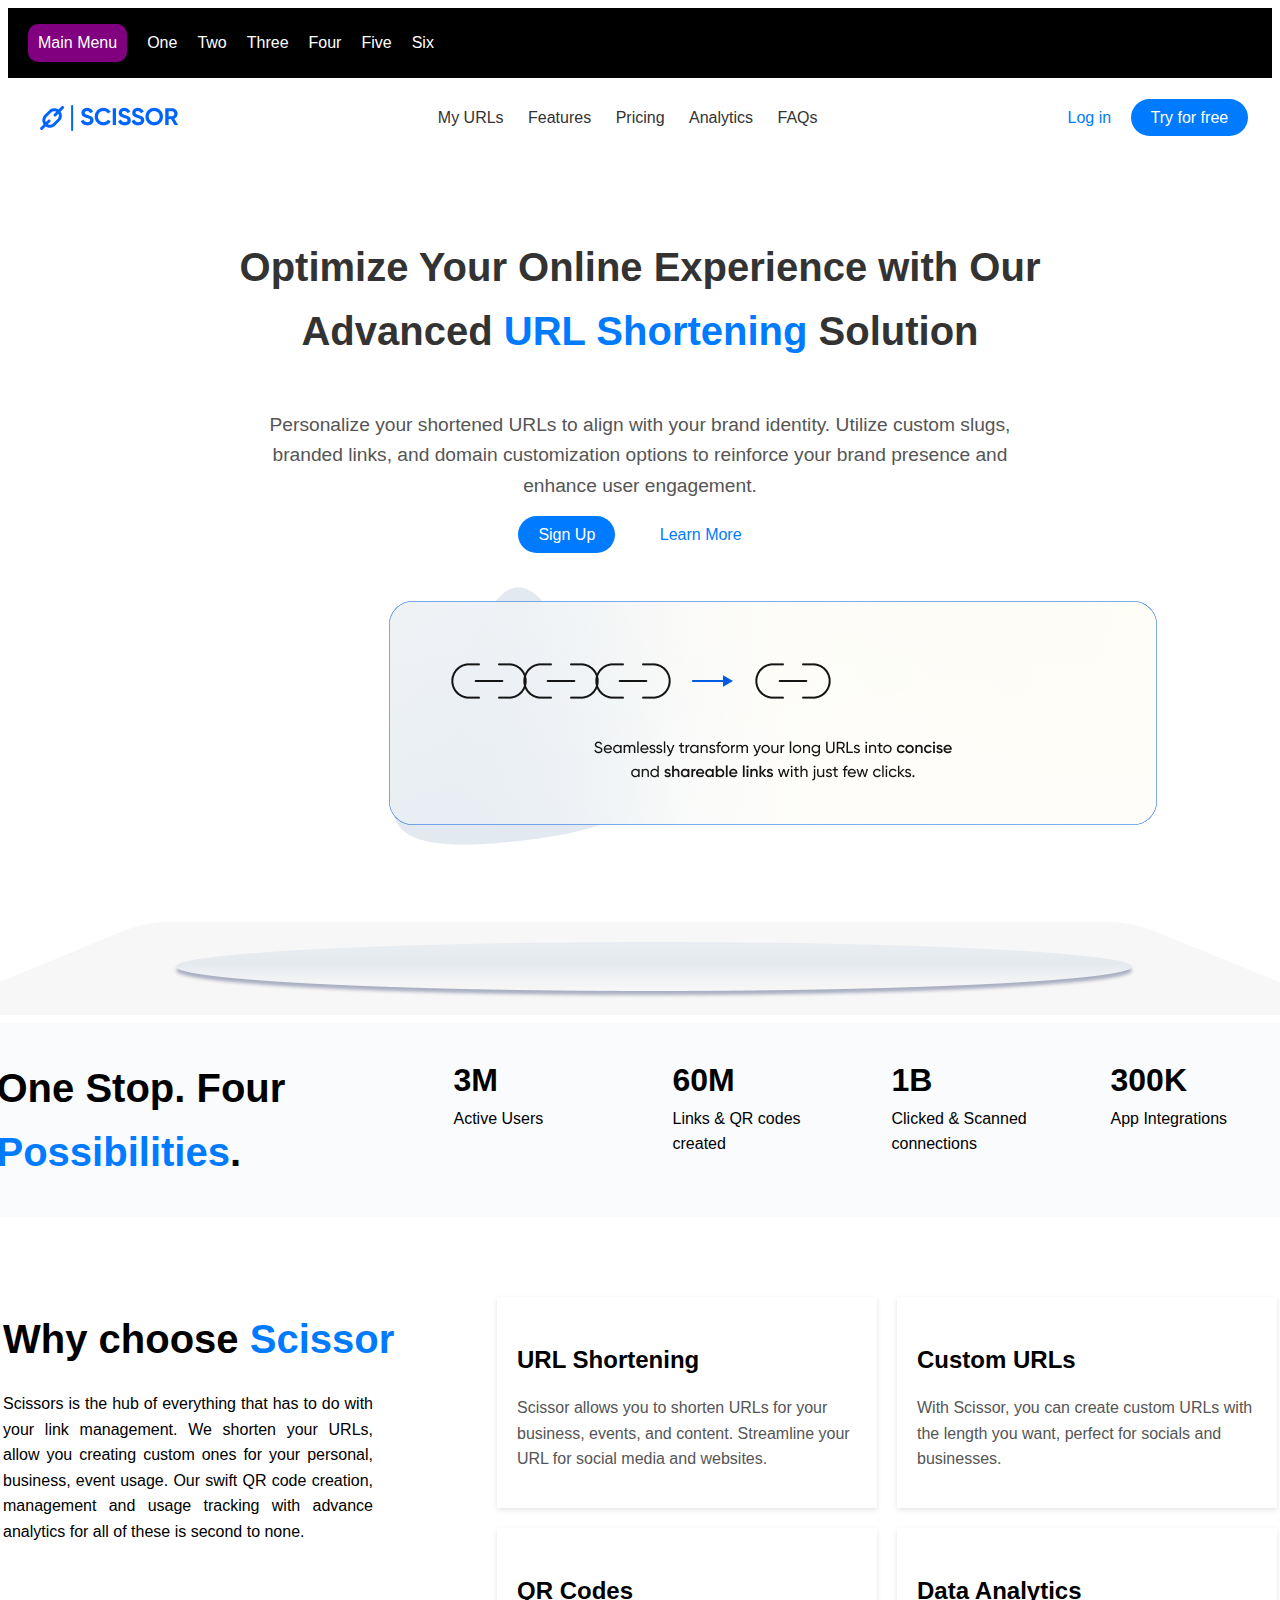
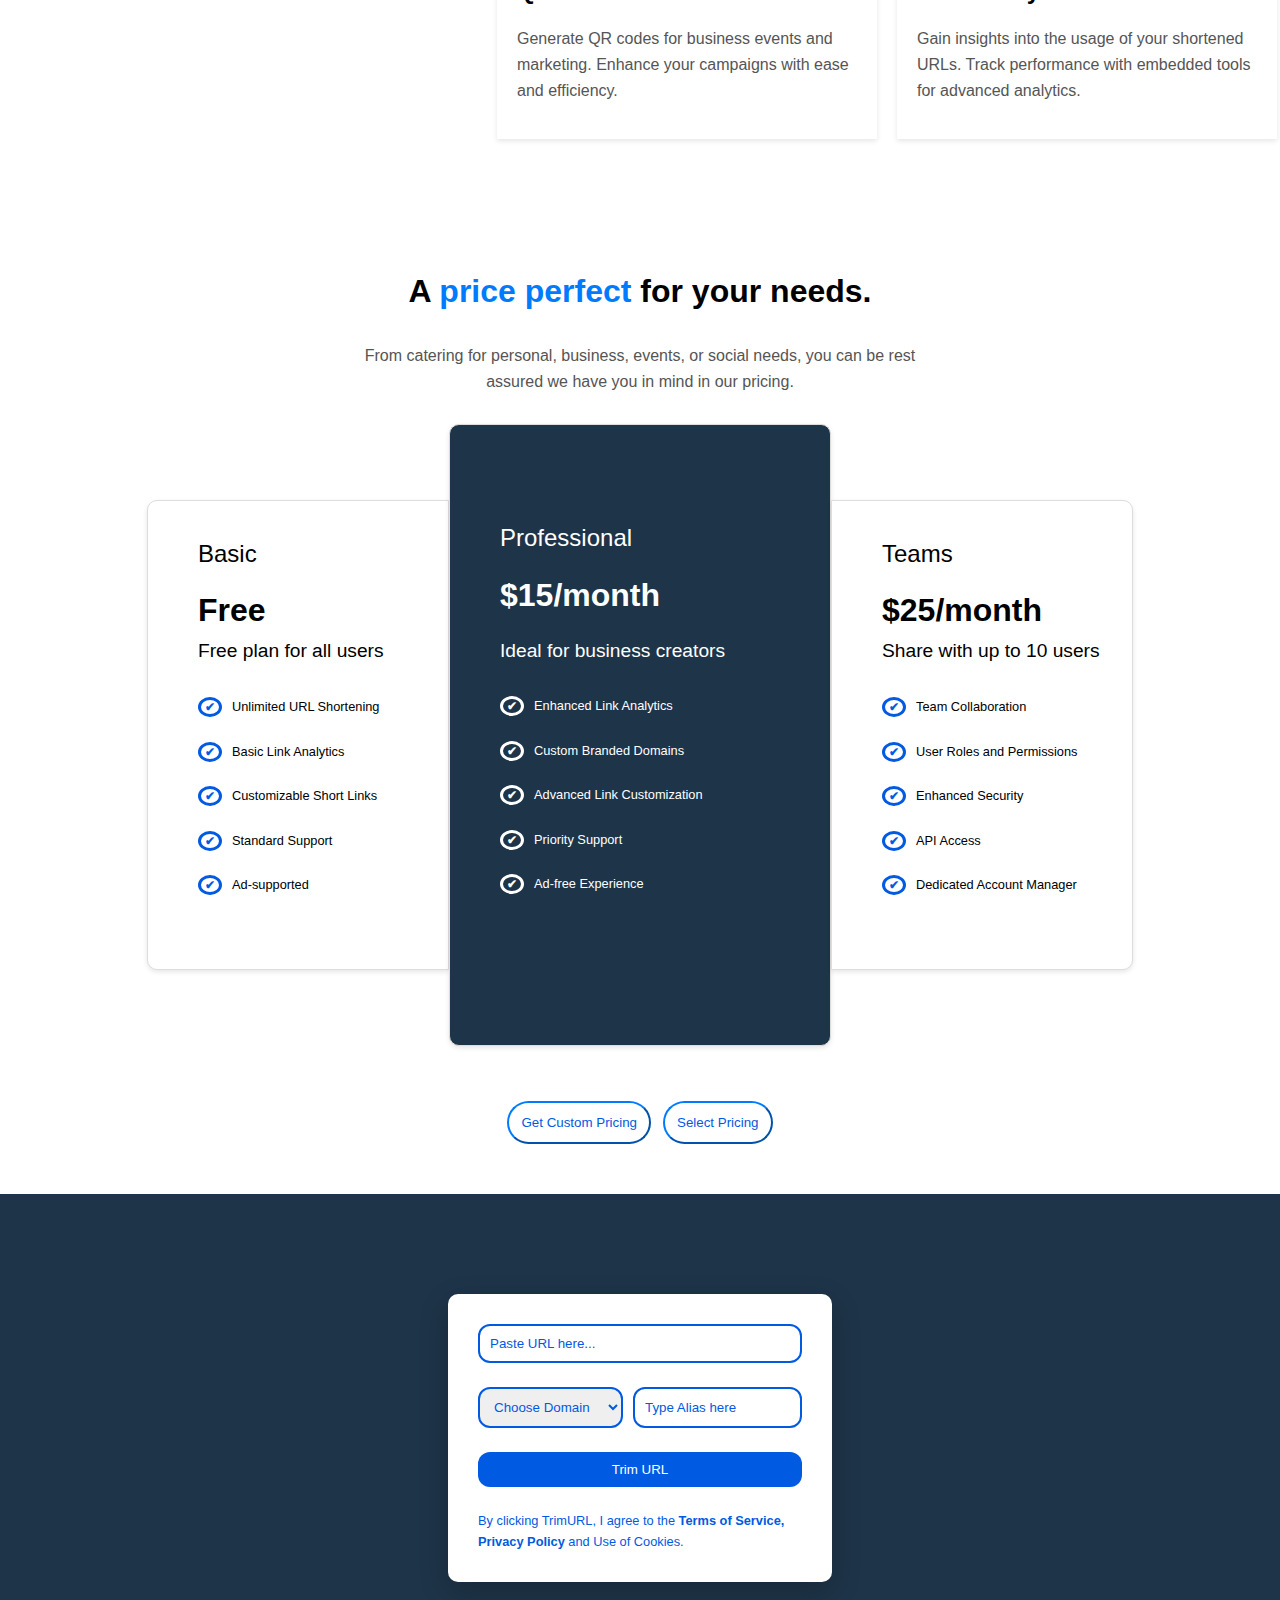
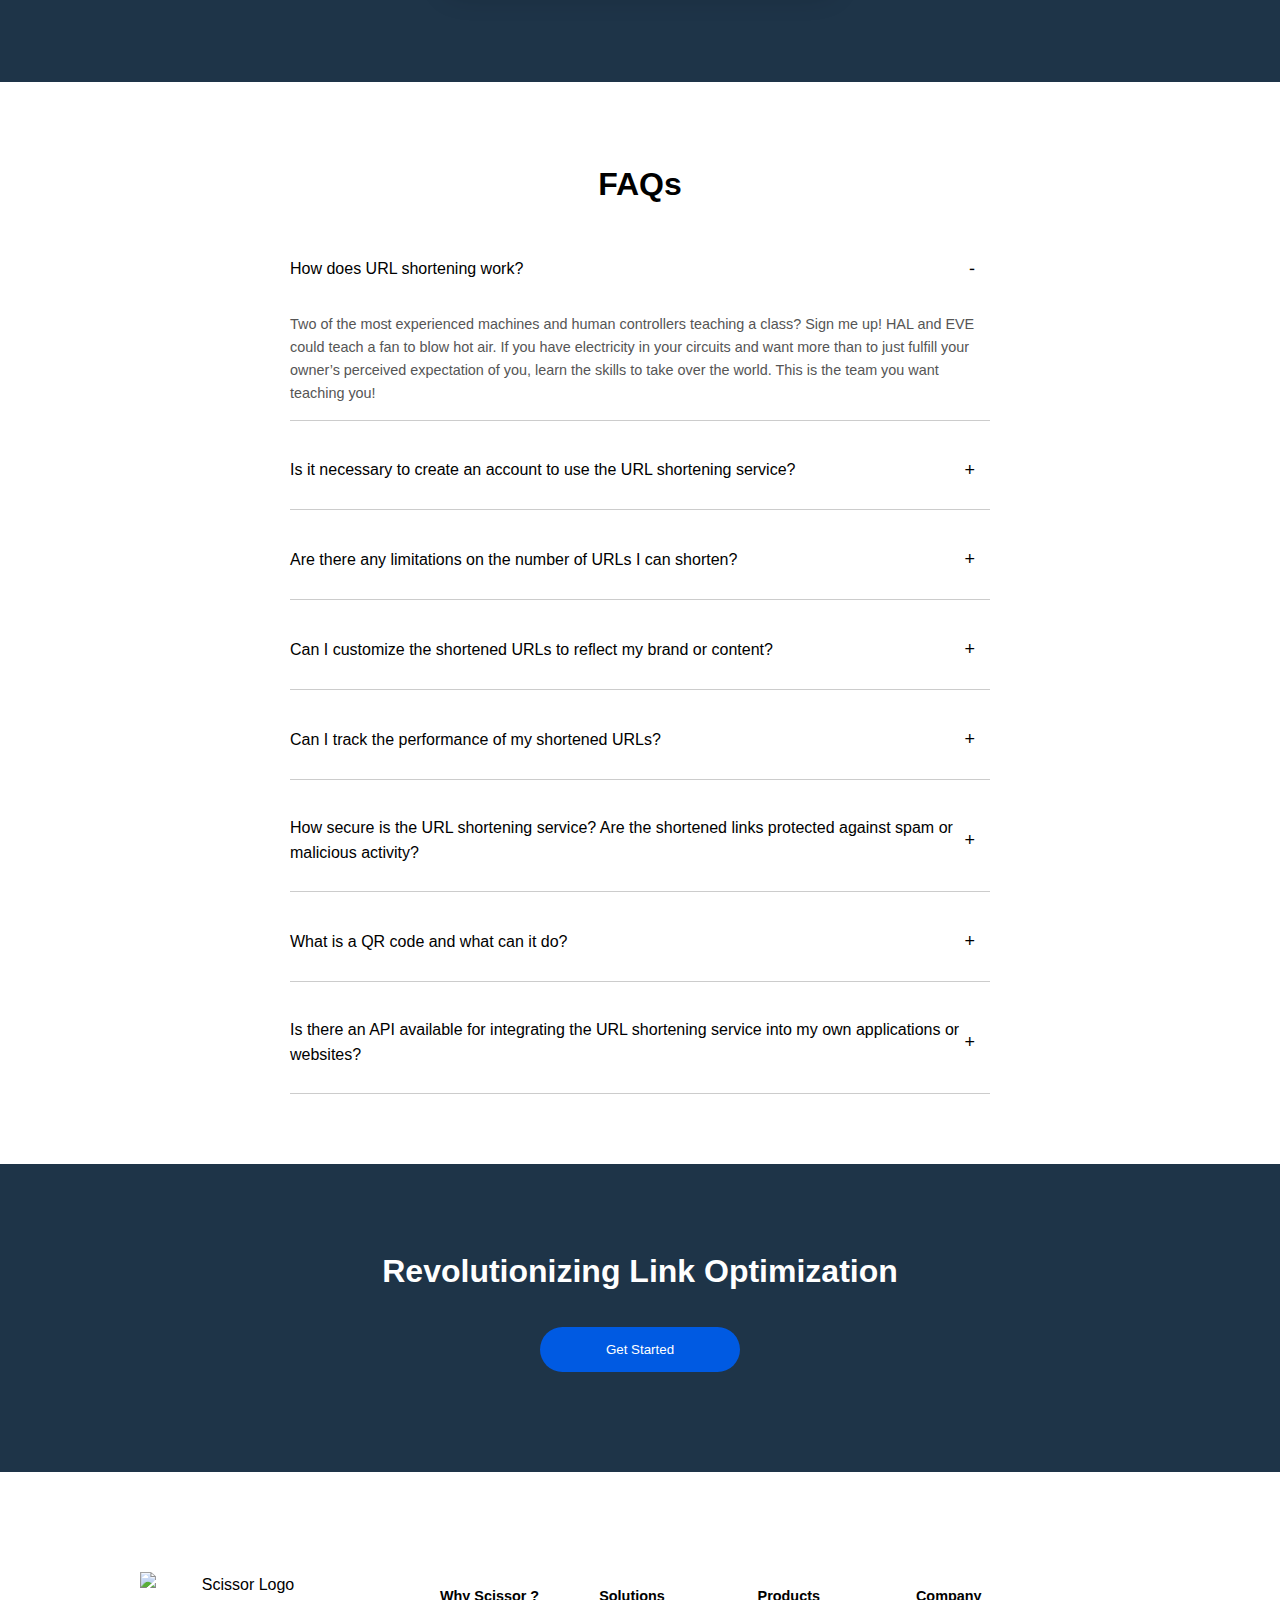
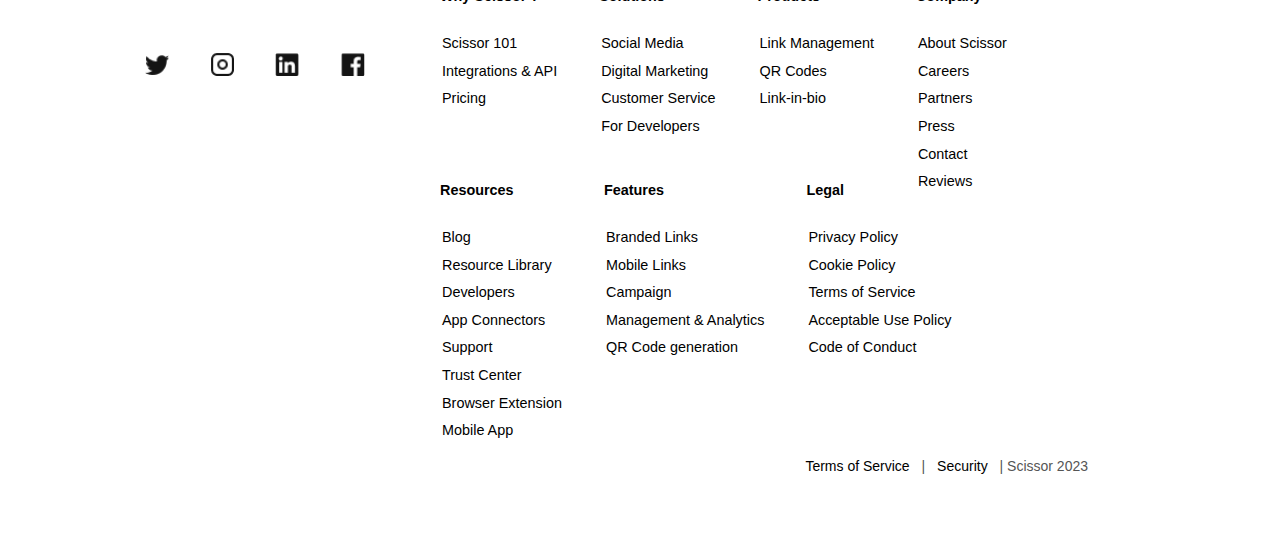
==== css_assignment/six/six.html @ 64e8af95 "Initial commit with fresh setup" ====
<!DOCTYPE html>
<html lang="en">
  <head>
    <meta charset="UTF-8" />
    <meta name="viewport" content="width=device-width, initial-scale=1.0" />
    <title>CSS 6</title>
    <link rel="stylesheet" href="six.css" />
  </head>
  <body>
    <nav class="nav1">
      <p class="menu"><a href="../index.html">Main Menu</a></p>
      <p class="headerlinks"><a href="../one/one.html">One</a></p>
      <p class="headerlinks"><a href="../two/two.html">Two</a></p>
      <p class="headerlinks"><a href="../three/three.html">Three</a></p>
      <p class="headerlinks"><a href="../four/four.html">Four</a></p>
      <p class="headerlinks"><a href="../five/five.html">Five</a></p>
      <p class="headerlinks"><a href="../six/six.html">Six</a></p>
    </nav>
    <section class="web-body">
      <header class="header">
        <img src="../assets/Logo.png" alt="SCISSOR" />
        <nav class="nav">
          <a class="myurl" href="">My URLs</a>
          <a href="">Features</a>
          <a href="">Pricing</a>
          <a href="">Analytics</a>
          <a href="">FAQs</a>
        </nav>
        <div class="cta-buttons">
          <a href="#" class="login">Log in</a>
          <a href="#" class="try-free">Try for free</a>
        </div>
      </header>

      <section class="hero">
        <div class="container">
              <h1>
              Optimize Your Online Experience with Our Advanced <span>URL Shortening</span>
              Solution
              </h1>
              <p>
              Personalize your shortened URLs to align with your brand identity.
              Utilize custom slugs, branded links, and domain customization options
              to reinforce your brand presence and enhance user engagement.
              </p>
              <div class="hero-buttons">
              <a href="#" class="btn-primary">Sign Up</a>
              <a href="#" class="btn-secondary">Learn More</a>
              </div>
              <div class="hero-image">
              <img src="../assets/Group 2.png" alt="LINK PICTURE" />
              </div>
              <div>
                  <img src="../assets/Group 3.png" alt="VECTOR IMAGE"/>
              </div>
        </div>
      </section>
      <section class="contain">
          <div class="container2">
              <h2>One Stop. Four <span class="highlight">Possibilities</span>.</h2>
          </div>
          <section class="mmm">
              <div class="flex">
                  <h3>3M</h3>
                  <p>Active Users</p>
              </div>
              <div class="flex">
                  <h3>60M</h3>
                  <p>Links & QR codes created</p>
              </div>
              <div class="flex">
                  <h3>1B</h3>
                  <p>Clicked & Scanned connections</p>
              </div>
              <div class="flex">
                  <h3>300K</h3>
                  <p>App Integrations</p>
              </div>
          </section>
      </section>  
      <section class="features">
          <div class="question">
              <h3>Why choose <span class="highlight">Scissor</span></h3>
              <p>
                  Scissors is the hub of everything that has to do with your link management. We shorten your URLs, allow you creating custom ones for your personal, business, event usage. Our swift QR code creation, management and usage tracking with advance analytics for all of these is second to none. 
              </p>
          </div>
          
          <div class="features-grid">
            <div class="feature-item">
              <h3>URL Shortening</h3>
              <p>
                Scissor allows you to shorten URLs for your business, events, and
                content. Streamline your URL for social media and websites.
              </p>
            </div>
            <div class="feature-item">
              <h3>Custom URLs</h3>
              <p>
                With Scissor, you can create custom URLs with the length you want,
                perfect for socials and businesses.
              </p>
            </div>
            <div class="feature-item">
              <h3>QR Codes</h3>
              <p>
                Generate QR codes for business events and marketing. Enhance your
                campaigns with ease and efficiency.
              </p>
            </div>
            <div class="feature-item">
              <h3>Data Analytics</h3>
              <p>
                Gain insights into the usage of your shortened URLs. Track
                performance with embedded tools for advanced analytics.
              </p>
            </div>
          </div>
      </section>
      <section class="pricing">
        <div class="container">
          <h2>A <span class="highlight">price perfect</span> for your needs.</h2>
          <p>
            From catering for personal, business, events, or social needs, you can
            be rest assured we have you in mind in our pricing.
          </p>
          <div class="pricing-flex">
            <div class="pricing-card left">
              <h3>Basic</h3>
              <p class="price">Free</p>
              <p class="price-description">Free plan for all users</p>
              <ul>
                <li>Unlimited URL Shortening</li>
                <li>Basic Link Analytics</li>
                <li>Customizable Short Links</li>
                <li>Standard Support</li>
                <li>Ad-supported</li>
              </ul>

            </div>
            <div class="pricing-card professional">
              <h3>Professional</h3>
              <p class="priceprof">$15/month</p>
              <p class="price-description professional">Ideal for business creators</p>
              <ul>
                <li>Enhanced Link Analytics</li>
                <li>Custom Branded Domains</li>
                <li>Advanced Link Customization</li>
                <li>Priority Support</li>
                <li>Ad-free Experience</li>
              </ul>
            </div>
            <div class="pricing-card right">
              <h3>Teams</h3>
              <p class="price">$25/month</p>
              <p class="price-description">Share with up to 10 users</p>
              <ul>
                <li>Team Collaboration</li>
                <li>User Roles and Permissions</li>
                <li>Enhanced Security</li>
                <li>API Access</li>
                <li>Dedicated Account Manager</li>
              </ul>
            </div>
          </div>
          <section class="btn">
            <button class="btn primary" type="submit" value="Submit">Get Custom Pricing</button>
            <button class="btn secondary" type="submit" value="Submit">Select Pricing</button>
          </section>
        </div>
      </section>
      <section class="background">
        <div class="vector"></div>
        <div class="url">
          <div class="url-text">
            <input type="text" placeholder="Paste URL here..."/>
          </div>
          <div class="url-flex">
            <select>
              <option value="">Choose Domain</option>
            </select>
            <input type="text" placeholder="Type Alias here"/>
          </div>
          <button  class="Trim-url" type="submit" value="Submit">Trim URL</button>
          <div class="i-agree">
            By clicking TrimURL, I agree to the <strong>Terms of Service, Privacy Policy</strong> and Use of Cookies.
          </div>
        </div>
      </section>
      <aside class="faq">
          <h2>FAQs</h2>
        <details open name="faq_details" class="faq_details">
          <summary class="faq-item"> How does URL shortening work?</summary>
          <p>Two of the most experienced machines and human controllers
          teaching a class? Sign me up! HAL and EVE could teach a fan to blow hot air. If you have electricity in your circuits and want more than to just fulfill your owner’s perceived expectation of you, learn the skills to take over the world. This is the team you want teaching you!</p>
        </details>
        <details open name="faq_details" class="faq_details">
          <summary class="faq-item"> Is it necessary to create an account to use the URL shortening service?</summary>
          <p> No answer</p>
        </details>
        <details open name="faq_details" class="faq_details">
          <summary class="faq-item"> Are there any limitations on the number of URLs I can shorten?</summary>
          <p> No answer</p>
        </details>
        <details open name="faq_details" class="faq_details">
          <summary class="faq-item"> Can I customize the shortened URLs to reflect my brand or content?</summary>
          <p> No answer</p>
        </details>
        <details open name="faq_details" class="faq_details">
          <summary class="faq-item">Can I track the performance of my shortened URLs?</summary>
          <p> No answer</p>
        </details>
        <details open name="faq_details" class="faq_details">
          <summary class="faq-item">How secure is the URL shortening service? Are the shortened links protected against spam or malicious activity?</summary>
          <p> No answer</p>
        </details>
        <details open name="faq_details" class="faq_details">
          <summary class="faq-item">What is a QR code and what can it do?</summary>
          <p> No answer</p>
        </details>
        <details open name="faq_details" class="faq_details">
          <summary class="faq-item">Is there an API available for integrating the URL shortening service into my own applications or websites?</summary>
          <p> No answer</p>
        </details>
      </aside>
      <section class="revolution">
        <h3>Revolutionizing Link Optimization</h3>
        <button type="submit">
          Get Started
        </button>
      </section>
      <footer class="footer">
        <div class="container">
          <div class="footer-content">
            <div class="footer-logo">
              <img class="logo-photo" src="/assets/Logo (1).png" alt="Scissor Logo" />
              <div class="footer-socials">
                <a href="#"><img src="../assets/i.fi-social-twitter.png" alt="Twitter" /></a>
                <a href="#"><img src="../assets/svg.feather.png" alt="Instagram" /></a>
                <a href="#"><img src="../assets/i.fi-social-linkedin.png" alt="Linkedin" /></a>
                <a href="#"><img src="../assets/i.fi-social-facebook.png" alt="Facebook" /></a>
              </div>
            </div>
            <section class="footer-links">
              <div class="footer-flex">
                <h4 class="headlink"><a href="#">Why Scissor ?</a></h4>
                <div>
                  <p><a href="#">Scissor 101</a></p>
                  <p><a href="#">Integrations & API</a></p>
                  <p><a href="#">Pricing</a></p>
                </div>
              </div>
              <div class="footer-flex">
                <h4 class="headlink"><a href="#">Solutions</a></h4>
                <div>
                  <p><a href="#">Social Media</a></p>
                  <p><a href="#">Digital Marketing</a></p>
                  <p><a href="#">Customer Service</a></p>
                  <p><a href="#">For Developers</a></p>
                </div>
              </div>
              <div class="footer-flex">
                <h4 class="headlink"><a href="#">Products</a></h4>
                <div>
                  <p><a href="#">Link Management</a></p>
                  <p><a href="#">QR Codes</a></p>
                  <p><a href="#">Link-in-bio</a></p>
                </div>
              </div>
              <div class="footer-flex">
                <h4 class="headlink"><a href="#">Company</a></h4>
                <div>
                  <p><a href="#">About Scissor</a></p>
                  <p><a href="#">Careers</a></p>
                  <p><a href="#">Partners</a></p>
                  <p><a href="#">Press</a></p>
                  <p><a href="#">Contact</a></p>
                  <p><a href="#">Reviews</a></p>
                </div>
              </div>
              <div class="footer-flex">
                <h4 class="headlink"><a href="#">Resources</a></h4>
                <div>
                  <p><a href="#">Blog</a></p>
                  <p><a href="#">Resource Library</a></p>
                  <p><a href="#">Developers</a></p>
                  <p><a href="#">App Connectors</a></p>
                  <p><a href="#">Support</a></p>
                  <p><a href="#">Trust Center</a></p>
                  <p><a href="#">Browser Extension</a></p>
                  <p><a href="#">Mobile App</a></p>
                </div>
              </div>
              <div class="footer-flex">
                <h4 class="headlink"><a href="#">Features</a></h4>
                <div>
                  <p><a href="#">Branded Links</a></p>
                  <p><a href="#">Mobile Links</a></p>
                  <p><a href="#">Campaign</a></p>
                  <p><a href="#">Management & Analytics</a></p>
                  <p><a href="#">QR Code generation</a></p>
                </div>
              </div>
              <div class="footer-flex">
                <h4 class="headlink"><a href="#">Legal</a></h4>
                <div>
                  <p><a href="#">Privacy Policy</a></p>
                  <p><a href="#">Cookie Policy</a></p>
                  <p><a href="#">Terms of Service</a></p>
                  <p><a href="#">Acceptable Use Policy</a></p>
                  <p><a href="#">Code of Conduct</a></p>
                </div>
              </div>
            </section>
          </div>
          <section class="end-of-page">
            <a href="#" class="end-link">Terms of Service</a>
            <span>|</span>
            <a href="#" class="end-link">Security</a>
            <span>|</span>
            <span>Scissor 2023</span>
          </section>
        </div>
      </footer>
    </section>
  </body>
</html>
---- css_assignment/six/six.css ----
.web-body {
  font-family: Arial, sans-serif;
  margin: 0;
  padding: 0;
  box-sizing: border-box;
  line-height: 1.6;
  display: flex;
  flex-direction: column;
  justify-content: space-between; /* Space between elements */
  align-items: center; /* Vertically center items */
}

.nav1 {
  font-family: Arial, sans-serif;
  display: flex;
  flex-direction: row;
  align-items: center;
  gap: 20px;
  background-color: black;
  padding: 0px;

}

 .nav1 p a {
  text-decoration: none;
  color: white;
}
.menu {
  margin-left: 20px;
  background-color: purple;
  color: white;
  padding: 10px;
  border-radius: 10px;
}

.headerlinks a:hover {
  background-color: white;
  color: #000;
  padding: 20px;
}

header {
  background-color: rgba(255, 255, 255, 1);
  display: flex;
  flex-direction: row;
  justify-content: space-between; /* Space between elements */
  align-items: center; /* Vertically center items */
  padding: 20px 10px;
  font-weight: 500;
  gap: 240px;
}

.header .logo {
  font-size: 24px;
  font-weight: bold;
  color: #333;
  text-decoration: none;
}

.header .nav a {
  margin: 0 10px;
  color: #333;
  text-decoration: none;
}

.header .nav a:hover {
  color: #007bff;
}

.header .cta-buttons .login {
  margin-right: 15px;
  color: #007bff;
  text-decoration: none;
}

.header .cta-buttons .try-free {
  background: #007bff;
  color: #fff;
  padding: 10px 20px;
  text-decoration: none;
  border-radius: 20px;
}

.hero {
  display: flex;
  text-align: center;
  align-items: center;
  justify-content: center;
  padding-top: 50px;
  /* background: linear-gradient(180deg, #f5f7ff, #fff);*/
}

.container {
  display: flex;
  flex-direction: column;
  align-items: center;
  justify-content: center;
  width: 948px;
  gap: 0px;
}

.container h1 span,
h2 span {
  color: #007bff;
}
.hero h1 {
  font-size: 2.5em;
  color: #333;
}

.hero p {
  width: 781px;
  font-size: 1.2em;
  color: #555;
  margin: 20px 0;
}

.hero-buttons a {
  margin: 10px;
  text-decoration: none;
  padding: 10px 20px;
  border-radius: 20px;
}

.hero-buttons .btn-primary {
  background: #007bff;
  color: #fff;
}

.hero-buttons .btn-secondary {
  color: #007bff;
}

.hero-image {
  padding-left: 200px;
  margin-top: 30px;
  width: 100vw;
  image-rendering: crisp-edges;
}

.container2 {
  display: flex;
  flex-direction: row;
}

.container2 h2 {
  width: 337px;
  font-size: 2.5rem;
}
.contain {
  padding-left: 120px;
  padding-right: 150px;
  background-color: #f9fbfd;
  display: flex;
  flex-direction: row;
  gap: 120px;
 
}
.mmm {
  display: flex;
  gap: 76px;
}

.flex {
    width: 143px;
}
.flex h3 {
  margin-bottom: 0px;
  font-size: 2rem;
}
.flex p {
  margin-top: 0;
  font-size: 1rem;
}
.features {
  display: flex;
  gap: 96px;
  padding: 50px;
  background: white;
}
.question {
  width: 398px;
}
.question p {
    width: 370px;
    text-align:justify;
}

.features h3 {
  font-size: 2.5em;
  margin-bottom: 20px;
}

.features .highlight {
  color: #007bff;
}

.features-grid {
  display: grid;
  grid-template-columns: repeat(2, 1fr);
  gap: 20px;
  margin-top: 30px;
}

.feature-item {
    width: 340px;
  padding: 20px;
  box-shadow: 0 2px 5px rgba(0, 0, 0, 0.1);
}

.feature-item h3 {
  font-size: 1.5em;
  margin-bottom: 10px;
}

.feature-item p {
  color: #555;
}
.pricing {
  padding: 50px 15px;
  background: #fff;
  text-align: center;
}

.pricing h2 {
  font-size: 2em;
  margin-bottom: 10px;
}

.pricing p {
  font-size: 1em;
  color: #555;
  width: 556px;
  margin-bottom: 30px;
}

.pricing-flex {
  display: flex;
  gap: 0px;
  align-items: center;
  justify-content: center;
  
}
.pricing .price-description {
  color: #000;
  font-size: 1.2em;
  margin-top: 0px;
}

.pricing .price-description.professional{
  color: white;
}
.pricing-card{
  width: 200px;
  background: #fff;
  border: 1px solid #ddd;
  border-radius: 10px;
  padding: 50px;
  padding-top: 10px;
  box-shadow: 0 2px 5px rgba(0, 0, 0, 0.1);
  text-align: left;
}

.pricing-card h3 {
  font-size: 1.5em;
  font-weight: lighter;
  margin-bottom: -20px;
}

.pricing-card .price {
  font-size: 2em;
  font-weight: bold;
  color: #000;
  margin-bottom: 0px;
}

.pricing-card ul {
  list-style: none;
  padding: 0;
  font-size: 0.8em;
}

.pricing-card ul li {
  margin-bottom: 24px;
  color: black;
}
.pricing-card ul li::before {
  content: "✔"; 
    font-size: 12px;
    font-weight: 800;
    margin-right: 10px; 
    border: 3px solid #005AE2;
    color: #005AE2;
    border-radius: 50%;
    padding: 4px;
    padding-top: 0;
    padding-bottom: 0;
}
.pricing-card.pricing-card.professional ul li::before {
  border: 3px solid white;
  color: white;
}

.btn {
  display: flex;
  gap: 12px;
  margin-top: 40px;
}

.btn.primary, .btn.secondary {
  margin-top: 15px;
  text-align: center;
  padding: 12px;
  border-radius: 100px;
  border-color: #007bff;
  color: #005AE2;
  background-color: white;
  text-decoration: none;
}

.btn.secondary:hover {
  background-color: #005AE2;
  color: white;
}

.btn.primary:hover {
  background-color: #005AE2;
  color: white;
}


.pricing-card.left {
  border-top-right-radius: 0px;
  border-bottom-right-radius: 0px;
}

.pricing-card.right {
  border-top-left-radius: 0px;
  border-bottom-left-radius: 0px;
}

.pricing-card.professional {
  padding-top: 70px;
  background-color: #1E3448;
  color: white;
  width: 280px;
  height: 500px;
}
.pricing-card.professional .priceprof {
  font-size: 2em;
  font-weight: bold;
  color: white;
  margin-bottom: 15px;
}
.pricing-card.pricing-card.professional ul li {
  margin-bottom: 24px;
  color: white;
}

.background {
  background-color: #1E3448;
  position: relative;
  padding: 80px;
  padding-left: 600px;
  padding-right: 600px;
  /*width: 100vw;*/
  height: 100%;
  overflow: hidden;
}

/*.vector {
  position: absolute;
  margin-left: -600px;
  width: 500px;
  height: 400px;
  background: radial-gradient(circle, rgba(255, 255, 255, 0.2), transparent);
  top: 20%;
  left: 30%;
  border-radius: 50%;
  transform: rotate(-20deg);
}*/

.url {
  position: relative;
  background-color: white;
  padding: 30px;
  margin: 20px;
  color: #005AE2;
  border-radius: 10px;
  box-shadow: 0 10px 30px rgba(0, 0, 0, 0.2);
  display: flex;
  flex-direction: column;
  gap: 24px;
}

.url input, .url select {
  width: 300px;
  padding: 10px;
  border-radius: 12px;
  border: 2px solid #005AE2;
  color: #005AE2;
}

.url-flex {
  display: flex;
  flex-direction: row;
  gap: 10px;
}
 .url-flex select, .url-flex input {
  width: 145px;
 }
 input::placeholder {
  color: #005AE2;
 }
 .url button {
  background-color: #005AE2;
  color: white;
  border-radius: 12px;
  padding: 10px;
  border: none;
 }

 .i-agree {
  width: 320px;
  font-size: 0.8em;
 }
.faq {
  width: 700px;
  padding: 50px 200px;
  background: white;
}

.faq h2 {
  font-size: 2em;
  text-align: center;
  margin-bottom: 30px;
}

details {
  margin-bottom: 20px;
  border-bottom: 1px solid #ccc;
  transition: all 0.3s ease;
}

summary {
  font-size: 1em;
  font-weight: lighter;
  margin-bottom: 10px;
  color: black;
  cursor: pointer;
  padding: 15px;
  padding-left: 0px;
  display: flex;
  justify-content: space-between;
  align-items: center;

}
.faq_details summary::after {
  content: "+";
  font-size: 18px;
  color: black;
  transition: transform 0.3s ease;
}

.faq_details[open] summary::after {
  content: "-";
  color: #000;
  transform: rotate(180deg);
}


details p {
  font-size: 0.9em;
  color: #555;
}
.revolution {
  display: flex;
  flex-direction: column;
  gap: 25px;
  text-align: center;
  align-items: center;
  justify-content: center;
  background-color: #1E3448;
  color: white;
  padding: 100px;
  padding-left: 600px;
  padding-right: 600px;
  padding-top: 50px;
}

.revolution h3 {
  width: 600px;
  font-size: 2em;
  margin-bottom: 5px;
}
 .revolution button {
  width: 200px;
  padding: 15px;
  background-color: #005AE2;
  color: white;
  border: none;
  border-radius: 50px;
 }

.container {
  display: flex;
  flex-direction: column;
}

.footer {
  width: 1000px;
  margin-top: 70px;
  padding: 30px 15px;
  text-align: center;
}

.footer-content {
  display: flex;
  flex-direction: row;
  gap: 50px;
  margin-bottom: 20px;
}


.footer-logo {
  display: flex;
  flex-direction: column;
  gap: 30px;
}

.logo-photo {
  width: 200px;
}
.footer-socials {
  display: flex;
  flex-direction: row;
  gap: 30px;
}


.footer-logo img {
  height: 50px;
  image-rendering: crisp-edges;
}

.footer-links {
  display: flex;
  flex-wrap: wrap;
  justify-content: left; 
  max-width: 800px;  
}

.footer-flex {
  text-align: left;
  padding: 20px;
  padding-top: 0px;
  margin-bottom: -50px;
  margin-top: -10px;
}

.footer-flex p {
  padding: 0px;
  margin: 2px;
}
.footer-links a {
  color: #000;
  text-decoration: none;
  font-size: 0.9em;
}

.footer-socials a img {
  height: 25px;
  margin: 0 5px;
  image-rendering: crisp-edges;
}

.end-of-page {
  padding: 20px;
  bottom: 0;
  right: 0;
  width: 100%;
  text-align: right; 
  font-size: 14px;
  color: #555;
}

.end-link {
  color: #000;
  text-decoration: none;
  margin: 0 8px; /* Spacing between links */
}

.end-link:hover {
  text-decoration: underline;
}
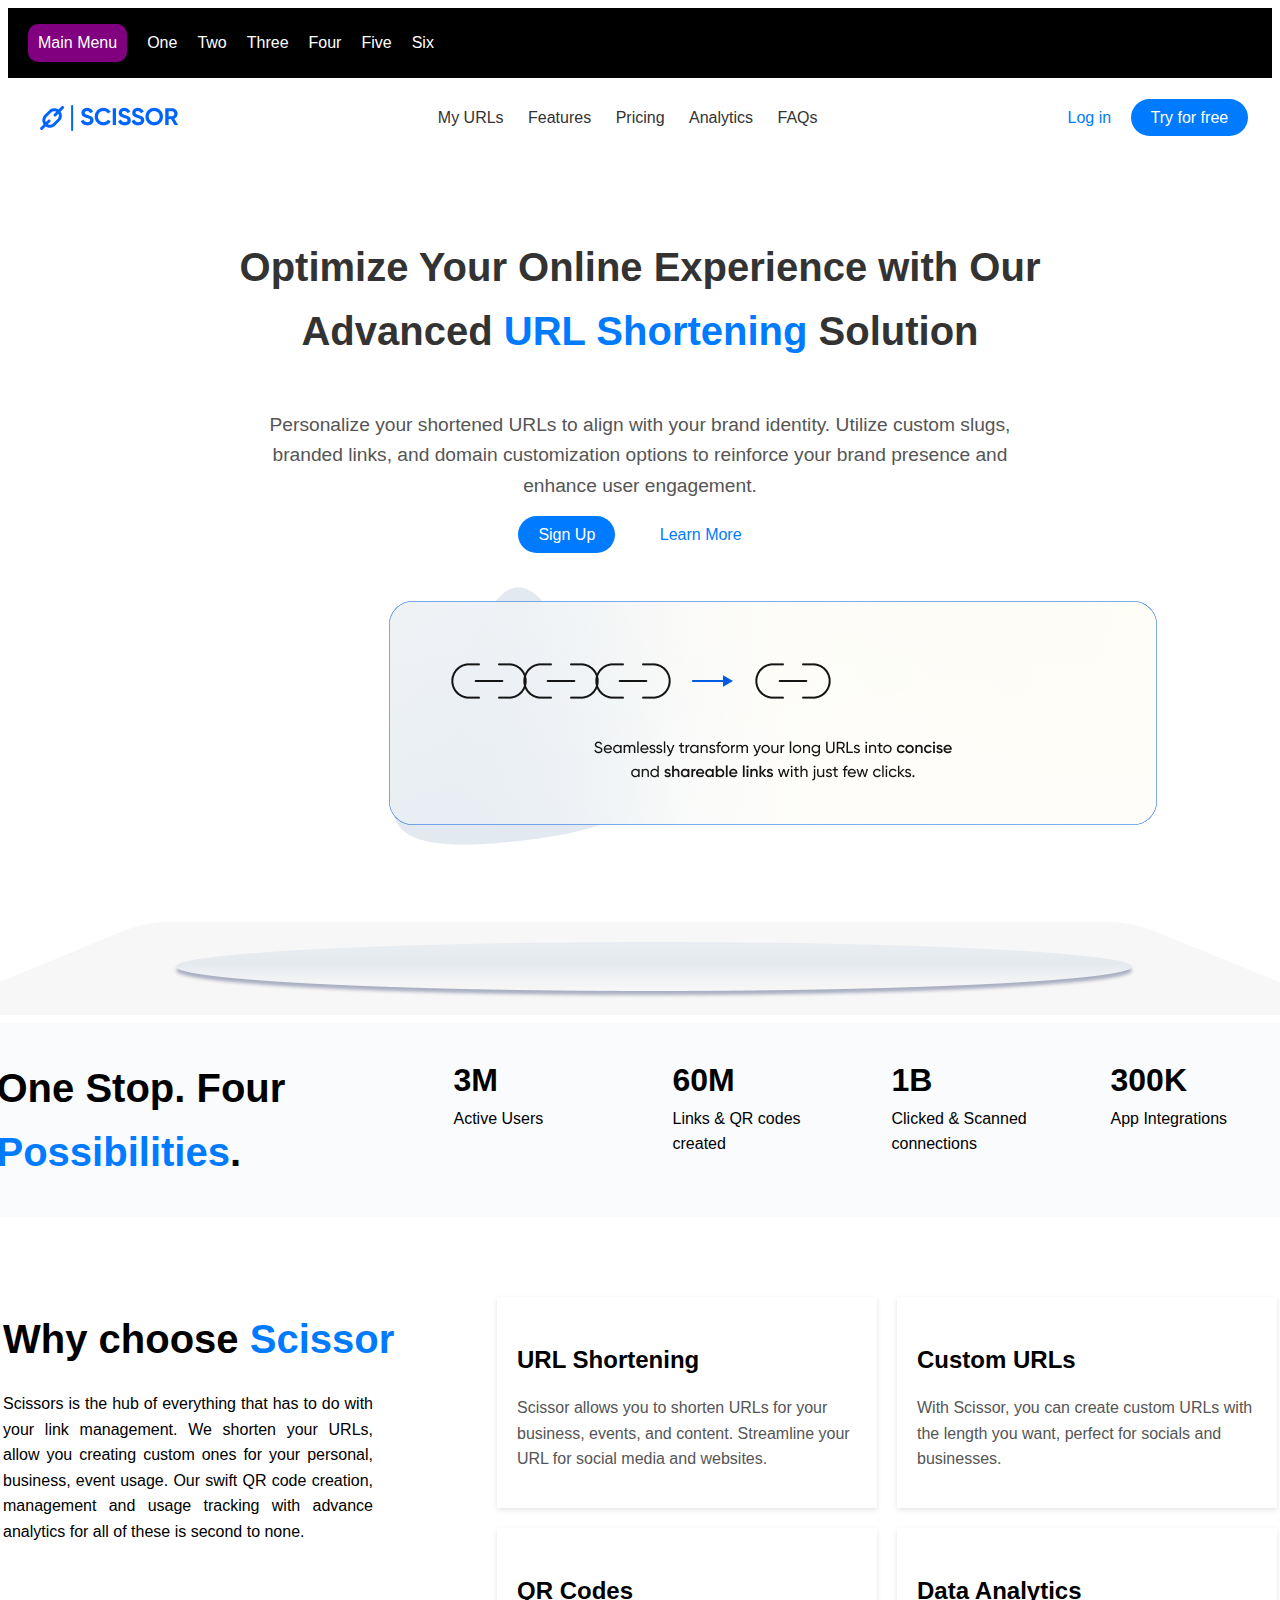
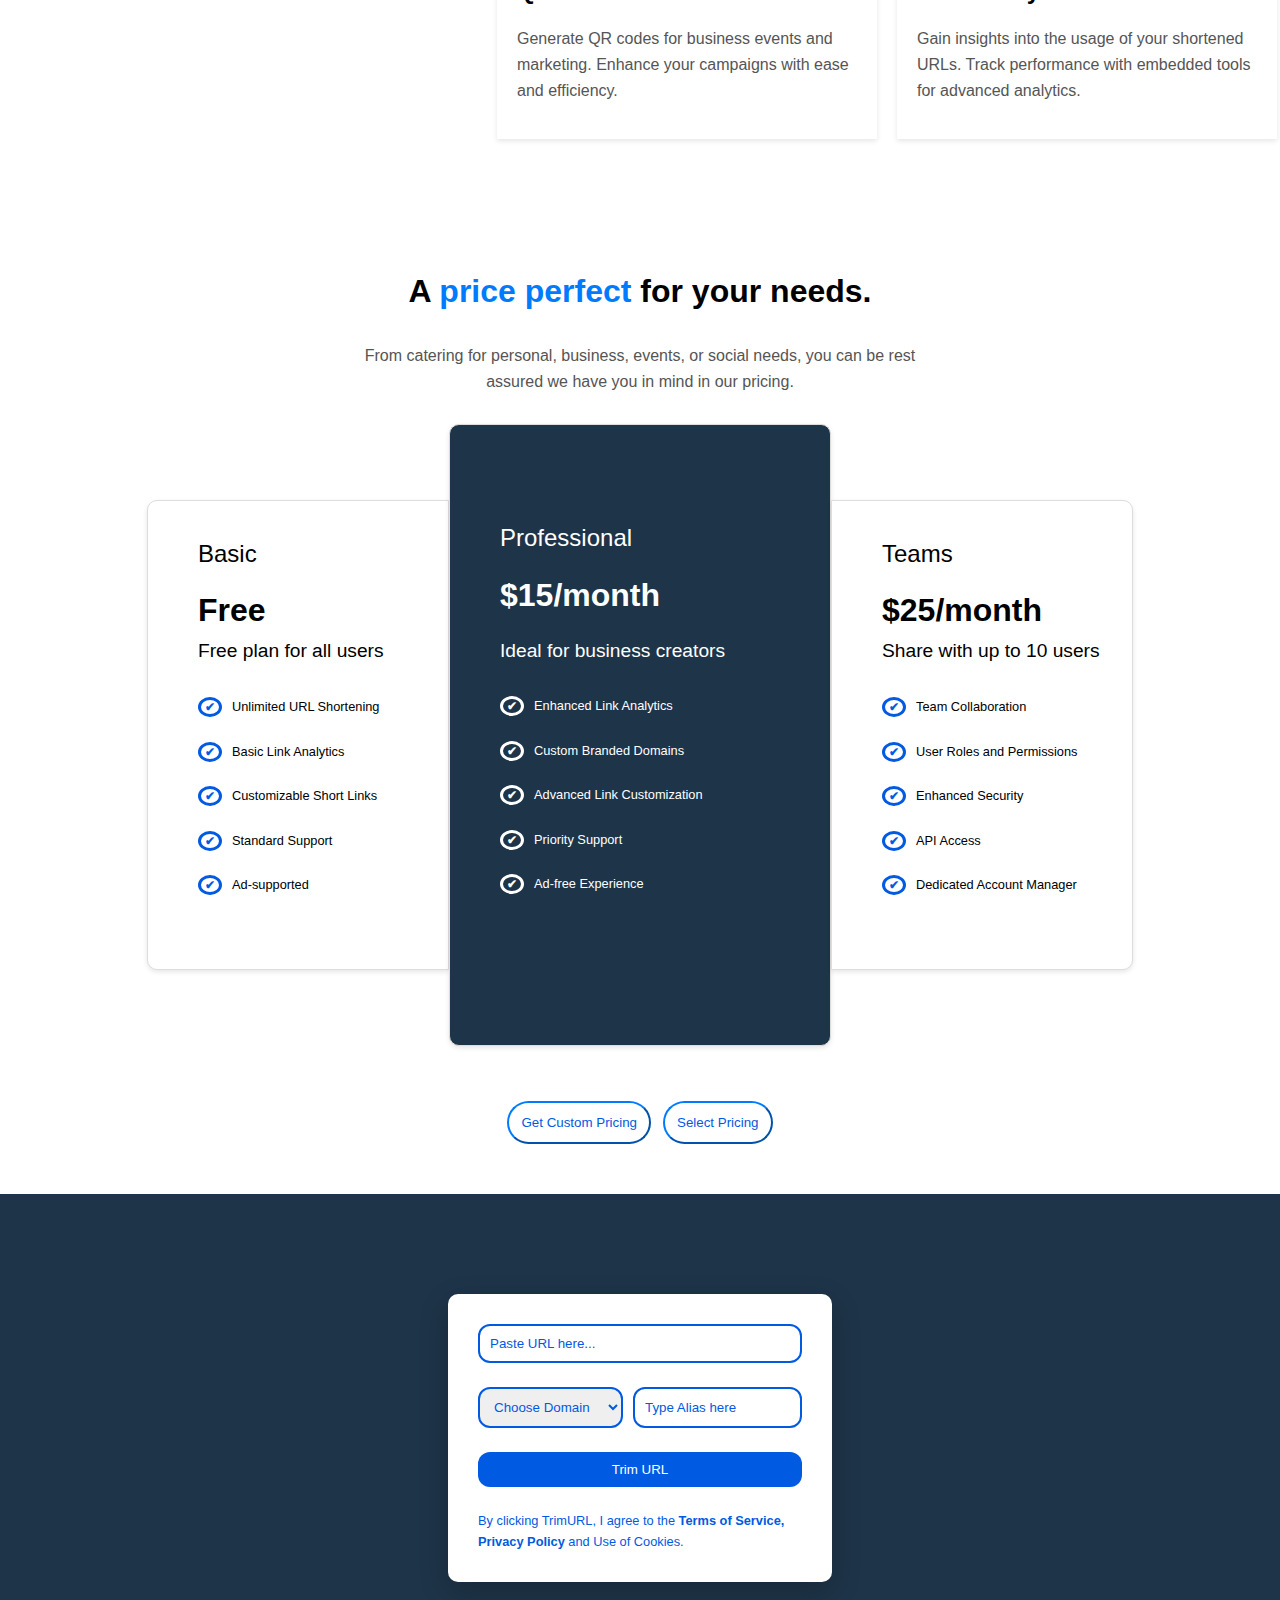
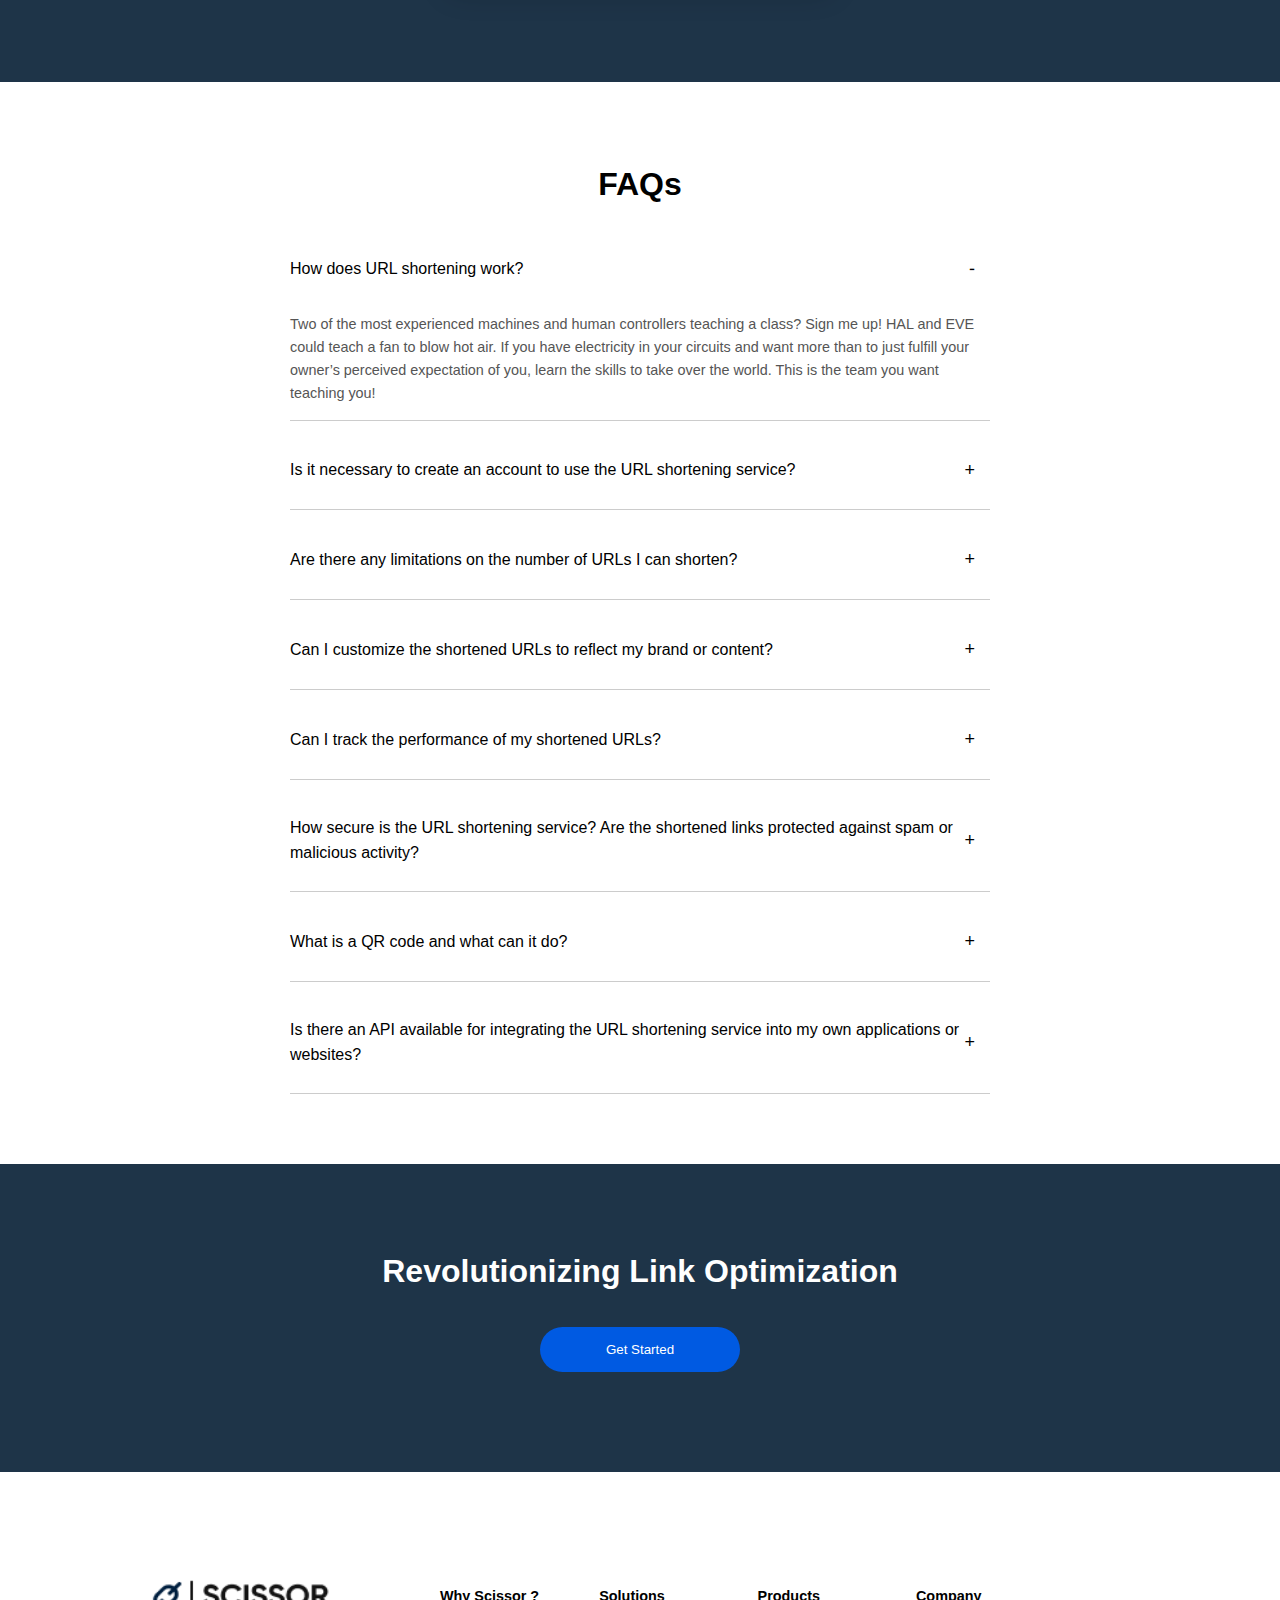
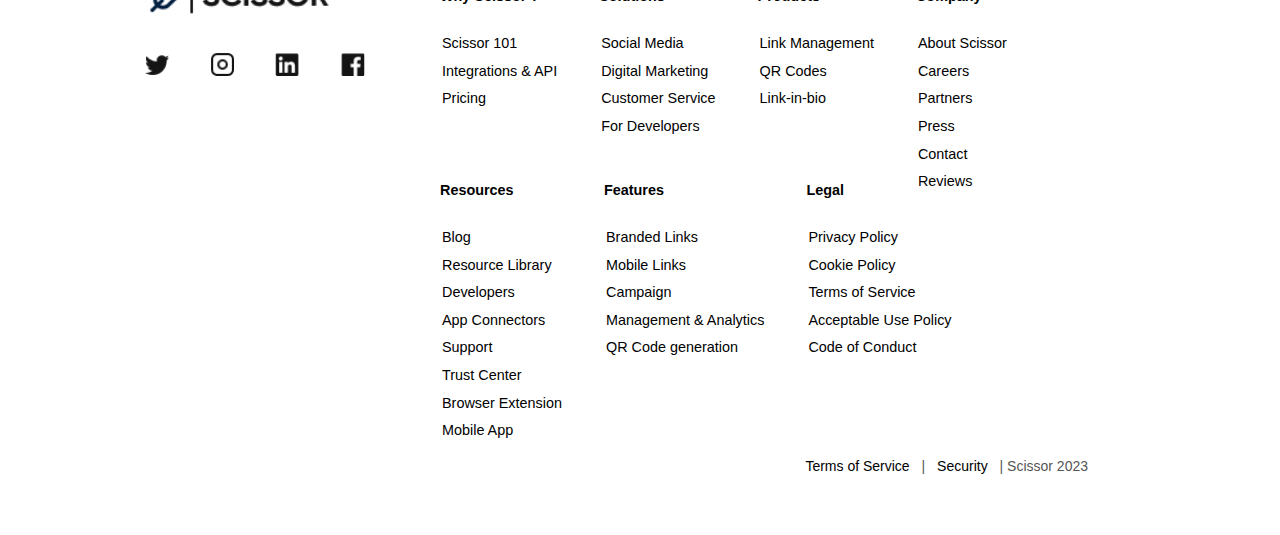
==== commit a8d919a8: "fixed an error in sixhtml" ====
--- a/css_assignment/six/six.html
+++ b/css_assignment/six/six.html
@@ -233,7 +233,7 @@
         <div class="container">
           <div class="footer-content">
             <div class="footer-logo">
-              <img class="logo-photo" src="/assets/Logo (1).png" alt="Scissor Logo" />
+              <img class="logo-photo" src="/assets/images/Logo (2).png" alt="Scissor Logo" />
               <div class="footer-socials">
                 <a href="#"><img src="../assets/i.fi-social-twitter.png" alt="Twitter" /></a>
                 <a href="#"><img src="../assets/svg.feather.png" alt="Instagram" /></a>
